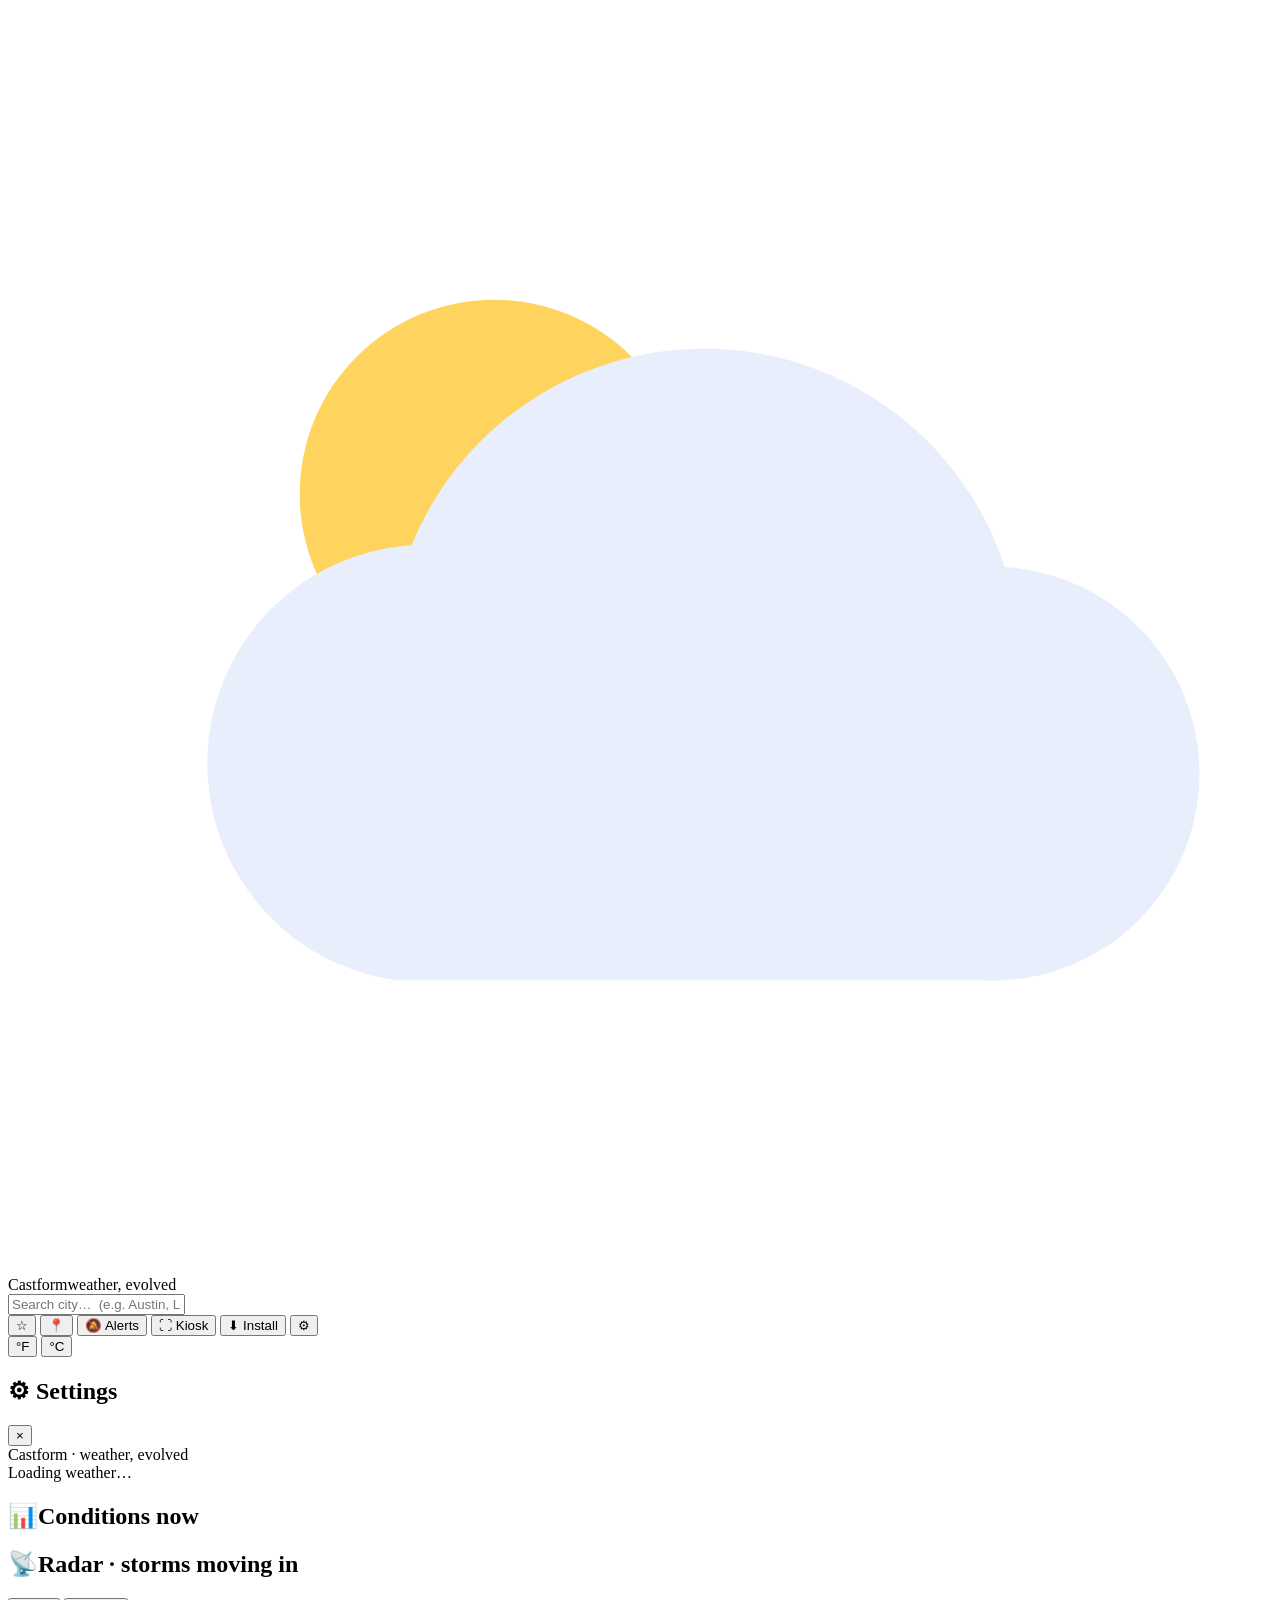
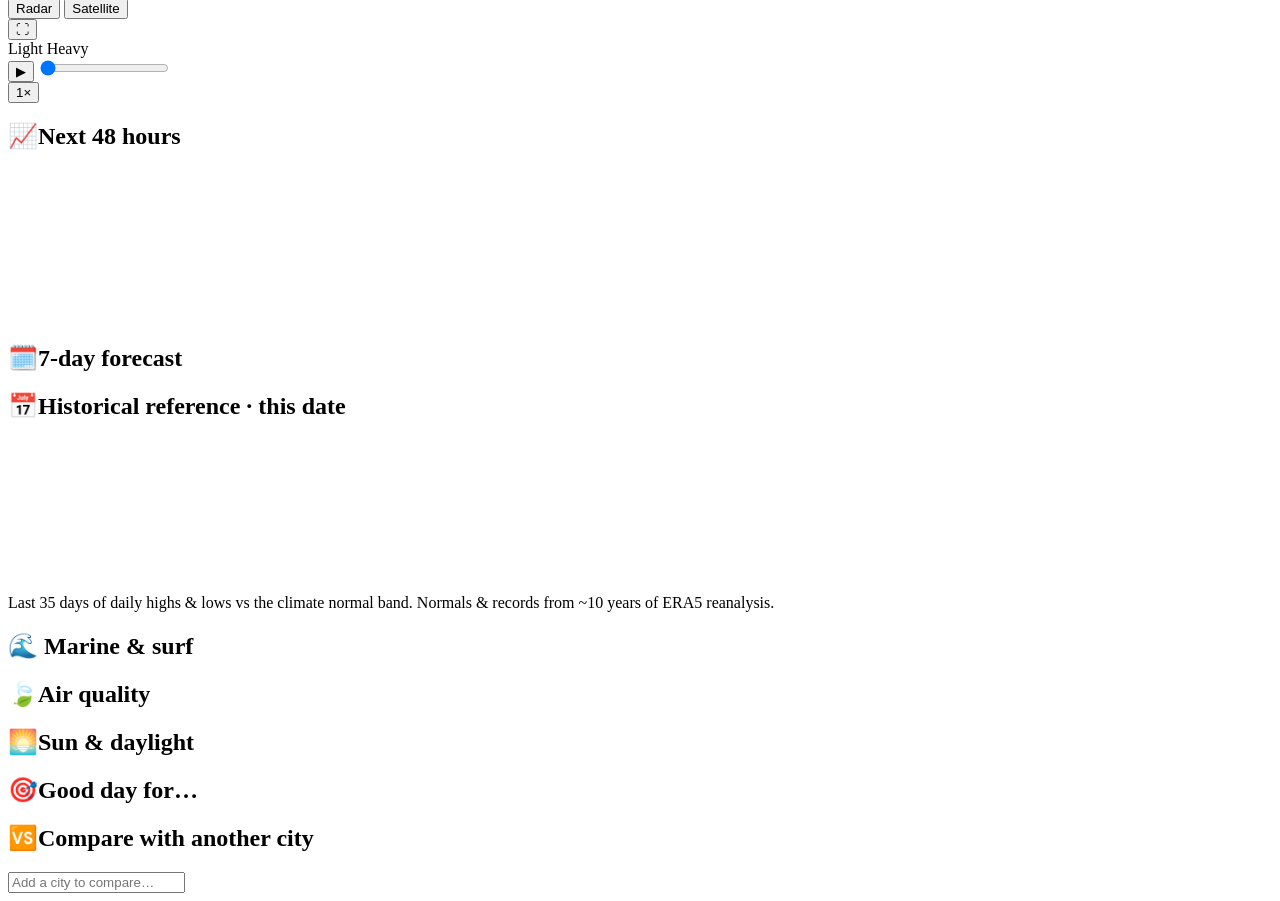
==== public/index.html @ 9e9433aa "Layout editor: resize card height as well as width The corner handle now resizes in two dimensions: " ====
<!DOCTYPE html>
<html lang="en">
<head>
  <meta charset="UTF-8" />
  <meta name="viewport" content="width=device-width, initial-scale=1.0, viewport-fit=cover" />
  <title>Castform · weather, evolved</title>
  <link rel="icon" href="data:image/svg+xml,%3Csvg xmlns='http://www.w3.org/2000/svg' viewBox='0 0 100 100'%3E%3Ccircle cx='50' cy='50' r='46' fill='%23fff' stroke='%23111' stroke-width='6'/%3E%3Cpath d='M4 50a46 46 0 0 1 92 0z' fill='%23ff4d4d'/%3E%3Cline x1='4' y1='50' x2='96' y2='50' stroke='%23111' stroke-width='6'/%3E%3Ccircle cx='50' cy='50' r='13' fill='%23fff' stroke='%23111' stroke-width='6'/%3E%3C/svg%3E" />
  <link rel="manifest" href="manifest.json" />
  <meta name="theme-color" content="#16233f" />
  <meta name="apple-mobile-web-app-capable" content="yes" />
  <meta name="apple-mobile-web-app-status-bar-style" content="black-translucent" />
  <meta name="apple-mobile-web-app-title" content="Castform" />
  <link rel="apple-touch-icon" href="apple-touch-icon.png" />
  <link rel="stylesheet" href="/vendor/leaflet.css" />
  <link rel="stylesheet" href="/css/styles.css?b=12" />
  <script src="/js/chart.umd.min.js"></script>
  <script src="/vendor/leaflet.js"></script>
</head>
<body data-theme="cloudy">
  <div class="sky-layer"></div>
  <div class="stars" id="stars"></div>
  <div class="cloud-fx" id="cloudFx"></div>
  <div class="rain-fx" id="rainFx"></div>
  <div class="snow-fx" id="snowFx"></div>
  <div class="lightning" id="lightning"></div>
  <div class="update-toast" id="updateToast"></div>

  <div class="app">
    <header class="topbar">
      <div class="brand">
        <svg class="logo" viewBox="0 0 52 52"><circle cx="20" cy="20" r="8" fill="#ffd45e"/><path d="M16 40a9 9 0 0 1 .6-17.9A13 13 0 0 1 41 23a8 8 0 0 1-1 17z" fill="#e8eefc"/></svg>
        <span class="brand-name">Castform<span class="brand-tag">weather, evolved</span></span>
      </div>
      <div class="search">
        <input id="searchInput" type="text" placeholder="Search city…  (e.g. Austin, London, Tokyo)" autocomplete="off" />
        <div class="results" id="searchResults"></div>
      </div>
      <div class="toolbar">
        <button class="btn icon-btn" id="starBtn" title="Save this location">☆</button>
        <button class="btn" id="geoBtn" title="Use my location">📍</button>
        <button class="btn" id="notifyBtn" title="Weather alerts">🔕 Alerts</button>
        <button class="btn" id="fullscreenBtn" title="Fullscreen kiosk mode">⛶ Kiosk</button>
        <button class="btn hidden" id="installBtn" title="Install Castform as an app">⬇ Install</button>
        <button class="btn icon-btn" id="settingsBtn" title="Settings">⚙</button>
        <div class="unit-toggle" id="unitToggle">
          <button data-units="imperial" class="active">°F</button>
          <button data-units="metric">°C</button>
        </div>
      </div>
    </header>

    <div class="settings-overlay hidden" id="settingsOverlay">
      <div class="settings-panel" role="dialog" aria-modal="true" aria-label="Settings">
        <div class="settings-head">
          <h2>⚙ Settings</h2>
          <button class="btn icon-btn" data-close title="Close">×</button>
        </div>
        <div id="settingsBody"></div>
        <div class="settings-foot">Castform · weather, evolved</div>
      </div>
    </div>

    <div class="fav-bar hidden" id="favBar"></div>

    <div id="alerts"></div>
    <div id="nowcast" class="nowcast hidden"></div>
    <div id="activityHint" class="activity-hint hidden"></div>

    <div id="loading" class="loading">
      <div class="spinner"></div>
      <div id="loadingText">Loading weather…</div>
    </div>

    <main id="content" class="grid hidden">
      <!-- Hero: current conditions -->
      <section class="card current sp5" id="currentCard" data-card="current"></section>

      <!-- Conditions console: gauges -->
      <section class="card sp7 cond-card" data-card="conditions">
        <h2><span class="h2-ico">📊</span>Conditions now</h2>
        <div id="tiles"></div>
      </section>

      <!-- Radar time-lapse -->
      <section class="card radar-card sp7" data-card="radar">
        <div class="radar-head">
          <h2><span class="h2-ico">📡</span>Radar · storms moving in</h2>
          <div class="radar-head-right">
            <div class="unit-toggle radar-mode" id="radarMode">
              <button data-mode="radar" class="active">Radar</button>
              <button data-mode="satellite">Satellite</button>
            </div>
            <div class="radar-frame-label" id="radarFrameLabel"></div>
            <button class="btn icon-btn radar-expand" id="radarExpand" title="Expand to full screen" aria-label="Expand radar to full screen">⛶</button>
          </div>
        </div>
        <div class="radar-map-wrap">
          <div id="radarMap"></div>
          <div class="radar-legend">
            <span>Light</span>
            <i class="radar-gradient"></i>
            <span>Heavy</span>
          </div>
          <div class="radar-loading" id="radarLoading"><div class="spinner"></div></div>
        </div>
        <div class="radar-controls">
          <button class="btn radar-play" id="radarPlay" title="Play / pause">▶</button>
          <input type="range" id="radarScrub" class="radar-scrub" min="0" max="0" value="0" step="1" />
          <div class="radar-speed">
            <button class="btn" id="radarSpeed" title="Playback speed">1×</button>
          </div>
        </div>
      </section>

      <!-- Hourly -->
      <section class="card hourly-wrap sp5" data-card="hourly">
        <h2><span class="h2-ico">📈</span>Next 48 hours</h2>
        <div class="chart-box"><canvas id="hourlyChart"></canvas></div>
        <div class="hour-strip" id="hourStrip"></div>
      </section>

      <!-- Daily -->
      <section class="card sp6" data-card="daily">
        <h2><span class="h2-ico">🗓️</span>7-day forecast</h2>
        <div class="days" id="days"></div>
      </section>

      <!-- Historical reference -->
      <section class="card history-card sp6" data-card="history">
        <div class="radar-head">
          <h2><span class="h2-ico">📅</span>Historical reference · this date</h2>
          <div class="radar-frame-label" id="historySub"></div>
        </div>
        <div id="historySummary" class="history-summary"></div>
        <div id="historyFacts" class="history-facts"></div>
        <div class="chart-box history-chart"><canvas id="historyChart"></canvas></div>
        <div class="history-note">Last 35 days of daily highs &amp; lows vs the climate normal band. Normals &amp; records from ~10 years of ERA5 reanalysis.</div>
      </section>

      <!-- Marine (coastal locations only) -->
      <section class="card marine-card hidden sp6" id="marineCard" data-card="marine">
        <h2>🌊 Marine &amp; surf</h2>
        <div class="tiles" id="marineBody"></div>
      </section>

      <!-- Air quality + Sun -->
      <section class="card sp6" id="aqiCard" data-card="aqi"><h2><span class="h2-ico">🍃</span>Air quality</h2><div id="aqiBody"></div></section>
      <section class="card sp6" id="sunSection" data-card="sun"><h2><span class="h2-ico">🌅</span>Sun &amp; daylight</h2><div class="sun-card" id="sunCard"></div></section>
      <section class="card sp6 hidden" id="praySection" data-card="prayer"><div id="prayerCard"></div></section>

      <!-- Lifestyle / activity indices -->
      <section class="card sp6" id="lifestyleCard" data-card="lifestyle">
        <h2><span class="h2-ico">🎯</span>Good day for…</h2>
        <div class="life-grid" id="lifestyleBody"></div>
      </section>

      <!-- Compare two cities -->
      <section class="card compare-card" data-card="compare">
        <div class="radar-head">
          <h2><span class="h2-ico">🆚</span>Compare with another city</h2>
          <div class="search compare-search">
            <input id="compareInput" type="text" placeholder="Add a city to compare…" autocomplete="off" />
            <div class="results" id="compareResults"></div>
          </div>
        </div>
        <div class="compare-panel hidden" id="comparePanel"></div>
      </section>

      <div class="foot" id="foot"></div>
    </main>
  </div>

  <script type="module" src="/js/app.js?b=12"></script>
</body>
</html>
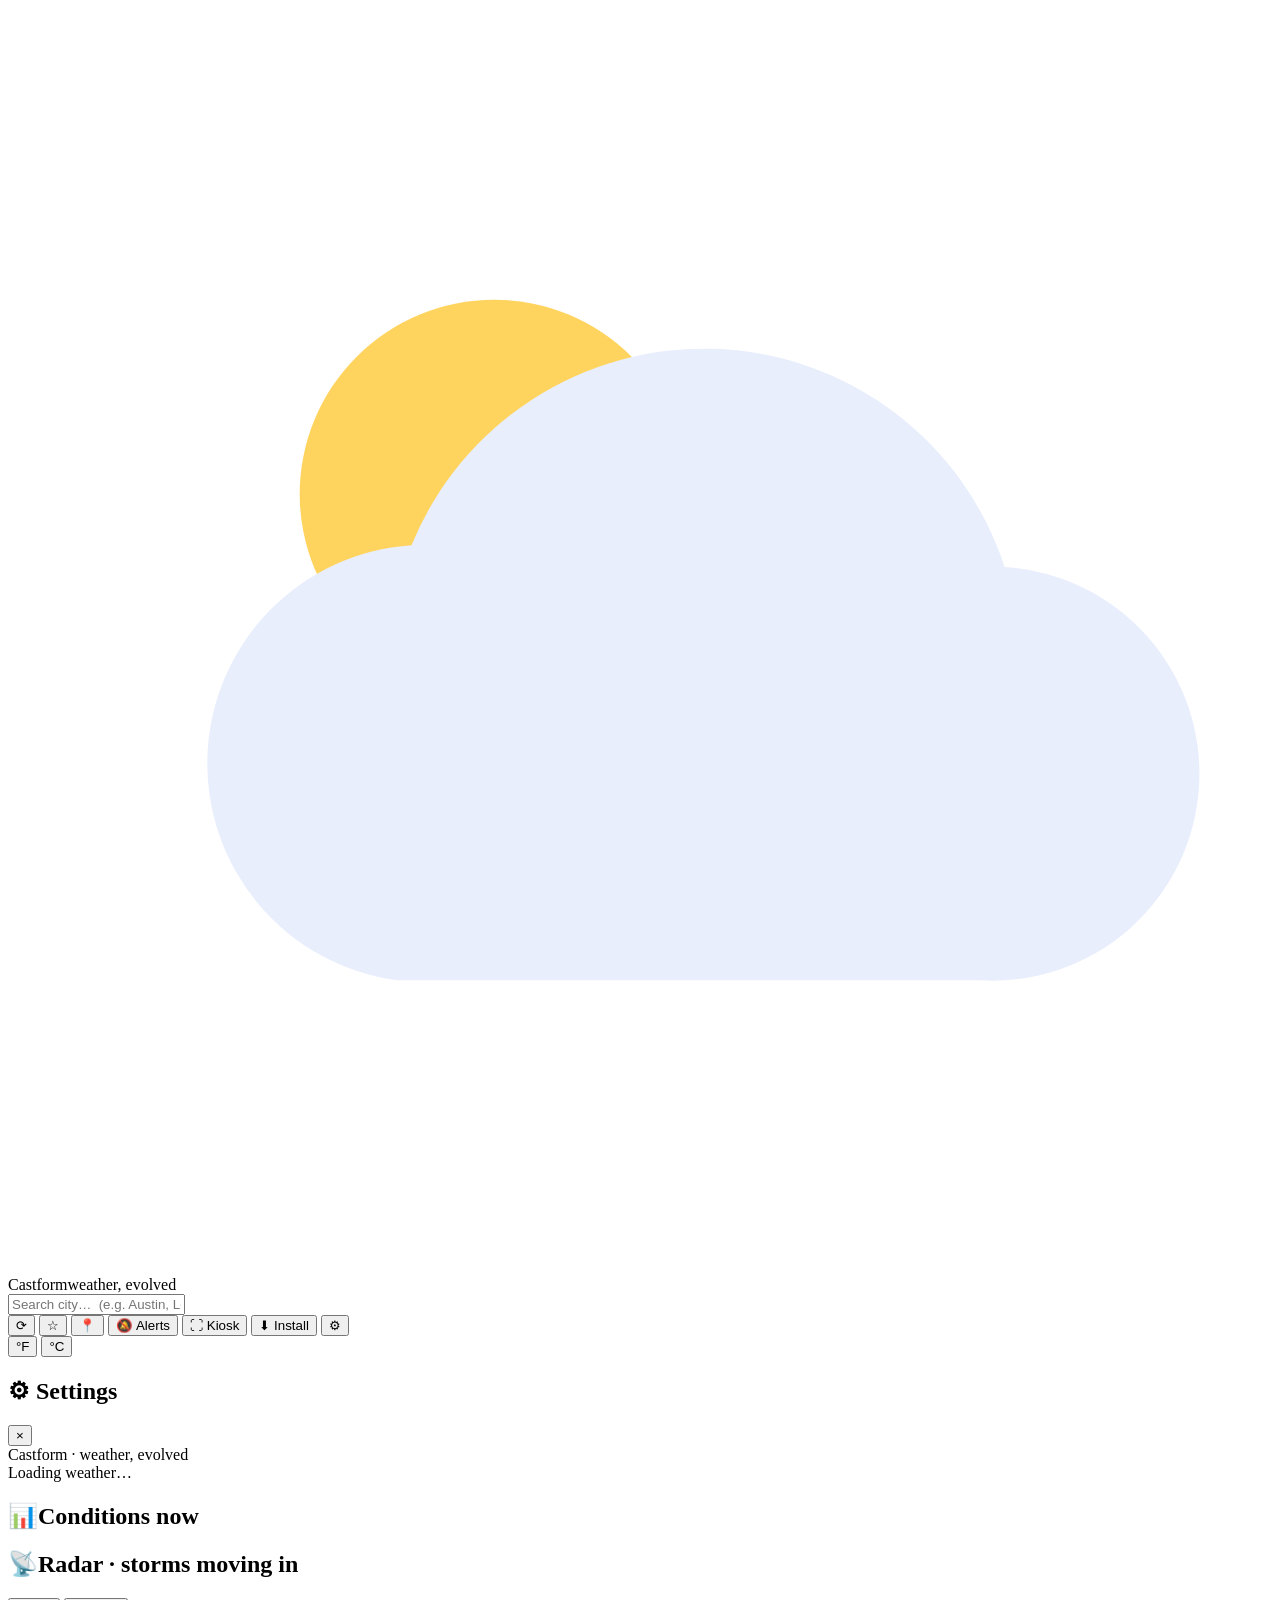
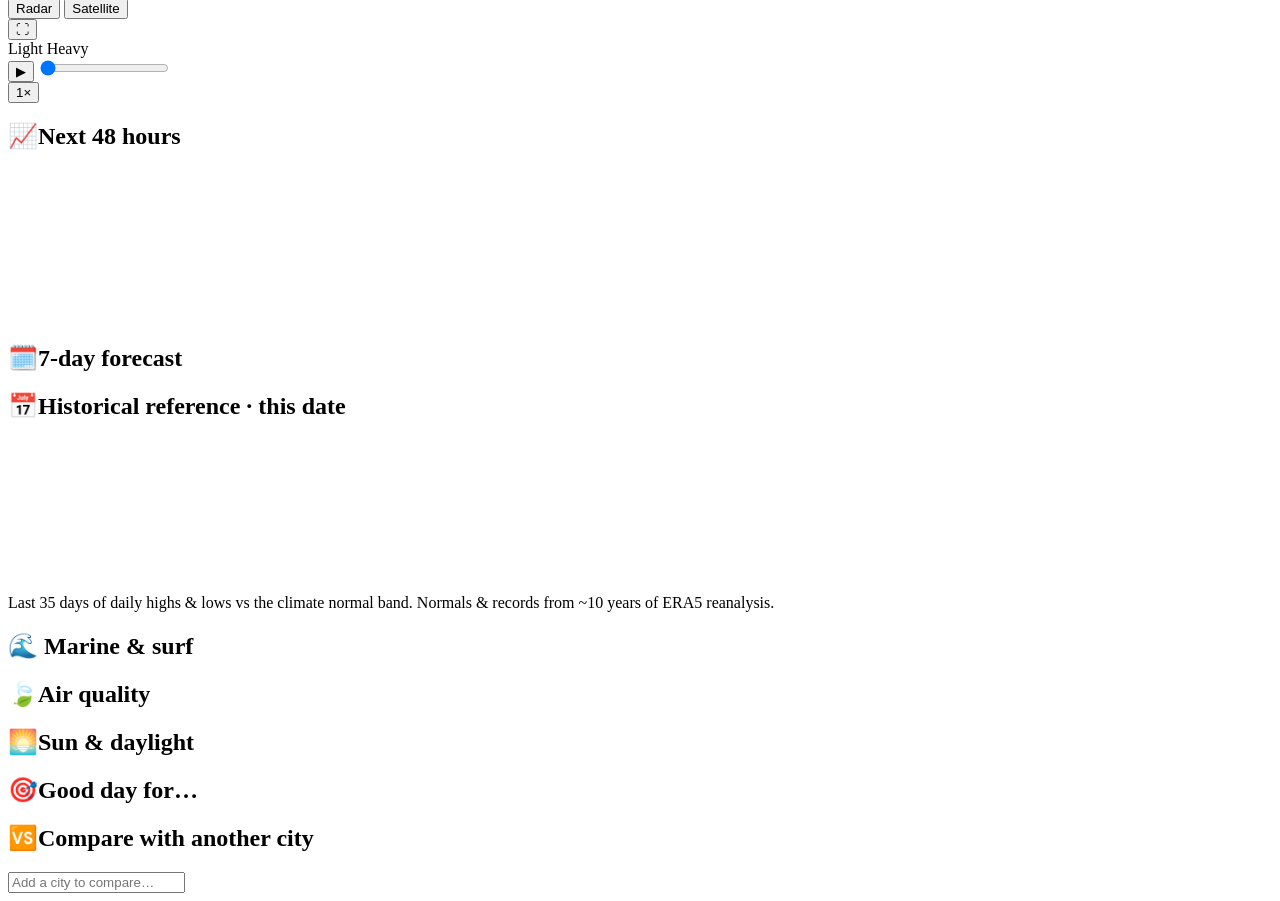
==== commit 74776fe8: "Add manual refresh button (web + PWA) The installed PWA has no browser reload, so add an in-app ⟳ re" ====
--- a/public/index.html
+++ b/public/index.html
@@ -12,7 +12,7 @@
   <meta name="apple-mobile-web-app-title" content="Castform" />
   <link rel="apple-touch-icon" href="apple-touch-icon.png" />
   <link rel="stylesheet" href="/vendor/leaflet.css" />
-  <link rel="stylesheet" href="/css/styles.css?b=12" />
+  <link rel="stylesheet" href="/css/styles.css?b=13" />
   <script src="/js/chart.umd.min.js"></script>
   <script src="/vendor/leaflet.js"></script>
 </head>
@@ -36,6 +36,7 @@
         <div class="results" id="searchResults"></div>
       </div>
       <div class="toolbar">
+        <button class="btn icon-btn" id="refreshBtn" title="Refresh now" aria-label="Refresh weather"><span class="ref-ico">⟳</span></button>
         <button class="btn icon-btn" id="starBtn" title="Save this location">☆</button>
         <button class="btn" id="geoBtn" title="Use my location">📍</button>
         <button class="btn" id="notifyBtn" title="Weather alerts">🔕 Alerts</button>
@@ -170,6 +171,6 @@
     </main>
   </div>
 
-  <script type="module" src="/js/app.js?b=12"></script>
+  <script type="module" src="/js/app.js?b=13"></script>
 </body>
 </html>
